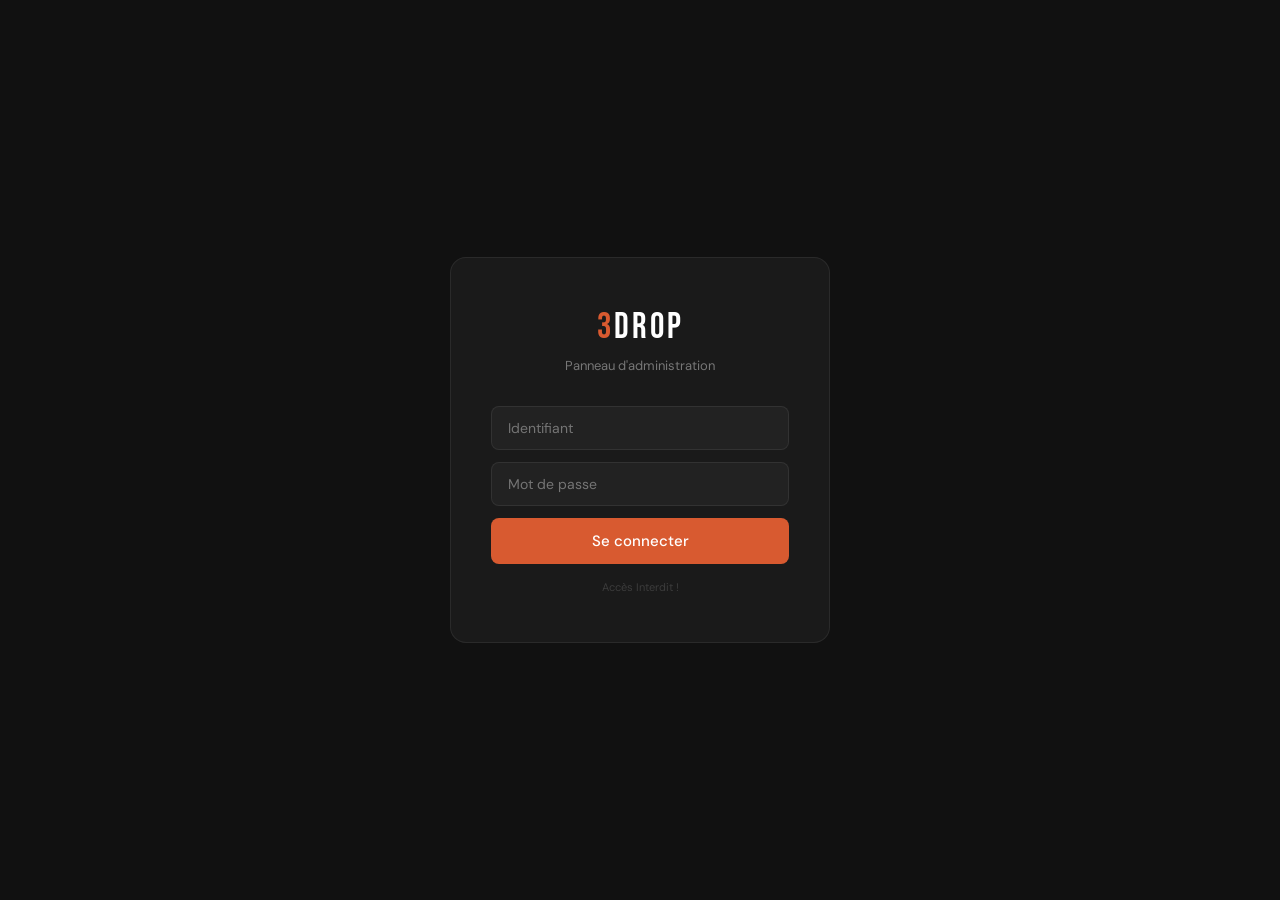
==== admin.html @ fd1dee81 "Add files via upload" ====
<!DOCTYPE html>
<html lang="fr">
<head>
<meta charset="UTF-8">
<meta name="viewport" content="width=device-width, initial-scale=1.0">
<title>3DROP — Admin</title>
<link rel="icon" type="image/png" sizes="32x32" href="/3drop_img/forme-de-lemurien.png">
<link href="https://fonts.googleapis.com/css2?family=Bebas+Neue&family=DM+Sans:wght@300;400;500&display=swap" rel="stylesheet">
<style>
:root{--orange:#D85A30;--orange-dim:rgba(216,90,48,0.12);--dark:#111;--dark2:#1a1a1a;--dark3:#222;--dark4:#2a2a2a;--border:rgba(255,255,255,0.07);--gray:#777;--white:#fff;--green:#3DB887;--green-dim:rgba(61,184,135,0.12);--red:#E05252;--red-dim:rgba(224,82,82,0.12);--blue:#7EB8F7;--blue-dim:rgba(126,184,247,0.12);--radius:10px;}
*{margin:0;padding:0;box-sizing:border-box;}
body{font-family:'DM Sans',sans-serif;background:var(--dark);color:var(--white);min-height:100vh;}

/* LOGIN */
#login-screen{display:flex;align-items:center;justify-content:center;min-height:100vh;position:fixed;inset:0;z-index:1000;background:var(--dark);}
.login-box{background:var(--dark2);border:1px solid var(--border);border-radius:16px;padding:48px 40px;width:100%;max-width:380px;text-align:center;}
.login-logo{font-family:'Bebas Neue',sans-serif;font-size:36px;letter-spacing:3px;margin-bottom:8px;}
.login-logo span{color:var(--orange);}
.login-sub{font-size:13px;color:var(--gray);margin-bottom:32px;}
.login-input{width:100%;background:var(--dark3);border:1px solid var(--border);border-radius:8px;padding:12px 16px;color:var(--white);font-size:14px;font-family:'DM Sans',sans-serif;outline:none;margin-bottom:12px;transition:border-color .2s;}
.login-input:focus{border-color:var(--orange);}
.login-btn{width:100%;background:var(--orange);color:var(--white);border:none;padding:13px;border-radius:8px;font-size:15px;font-weight:500;cursor:pointer;font-family:'DM Sans',sans-serif;transition:opacity .2s;}
.login-btn:hover{opacity:.85;}
.login-error{font-size:12px;color:var(--red);margin-top:10px;display:none;}
.login-hint{font-size:11px;color:rgba(255,255,255,0.15);margin-top:16px;}

/* LAYOUT */
#app{display:none;}
.sidebar{width:220px;background:var(--dark2);border-right:1px solid var(--border);position:fixed;top:0;left:0;bottom:0;display:flex;flex-direction:column;z-index:100;}
.sidebar-logo{padding:24px 20px;border-bottom:1px solid var(--border);}
.sidebar-logo .logo{font-family:'Bebas Neue',sans-serif;font-size:24px;letter-spacing:2px;}
.sidebar-logo .logo span{color:var(--orange);}
.sidebar-logo .role{font-size:11px;color:var(--gray);margin-top:2px;}
.sidebar-nav{flex:1;padding:16px 12px;display:flex;flex-direction:column;gap:4px;overflow-y:auto;}
.nav-item{display:flex;align-items:center;gap:10px;padding:10px 12px;border-radius:8px;cursor:pointer;font-size:14px;color:var(--gray);transition:all .2s;border:none;background:none;width:100%;text-align:left;font-family:'DM Sans',sans-serif;}
.nav-item:hover{background:var(--dark3);color:var(--white);}
.nav-item.active{background:var(--orange-dim);color:var(--orange);}
.nav-icon{font-size:16px;width:20px;text-align:center;}
.nav-badge{margin-left:auto;background:var(--orange);color:#fff;font-size:10px;font-weight:500;padding:2px 7px;border-radius:99px;min-width:18px;text-align:center;}
.sidebar-footer{padding:16px 12px;border-top:1px solid var(--border);display:flex;flex-direction:column;gap:4px;}
.footer-btn{display:flex;align-items:center;gap:10px;padding:10px 12px;border-radius:8px;cursor:pointer;font-size:13px;color:var(--gray);background:none;border:none;width:100%;font-family:'DM Sans',sans-serif;transition:all .2s;text-decoration:none;}
.footer-btn:hover{color:var(--white);}

/* MAIN */
.main{margin-left:220px;padding:32px;min-height:100vh;}
.page{display:none;}
.page.active{display:block;}
.page-header{display:flex;align-items:flex-start;justify-content:space-between;flex-wrap:wrap;gap:16px;margin-bottom:28px;}
.page-meta{display:flex;flex-direction:column;gap:6px;}
.page-tag{font-size:11px;color:var(--orange);letter-spacing:2px;text-transform:uppercase;margin-bottom:6px;}
.page-title{font-family:'Bebas Neue',sans-serif;font-size:38px;letter-spacing:1px;}
.page-sub{font-size:13px;color:var(--gray);margin-top:4px;}

/* STATS */
.stats-row{display:grid;grid-template-columns:repeat(auto-fit,minmax(150px,1fr));gap:14px;margin-bottom:24px;}
.stat-card{background:var(--dark2);border:1px solid var(--border);border-radius:var(--radius);padding:20px;}
.stat-card-num{font-family:'Bebas Neue',sans-serif;font-size:40px;color:var(--orange);line-height:1;}
.stat-card-label{font-size:12px;color:var(--gray);margin-top:4px;}
.stat-card-delta{font-size:11px;color:var(--green);margin-top:2px;}

/* TABLE */
.table-card{background:var(--dark2);border:1px solid var(--border);border-radius:var(--radius);overflow:hidden;margin-bottom:20px;}
.table-head{display:flex;align-items:center;justify-content:space-between;padding:16px 20px;border-bottom:1px solid var(--border);flex-wrap:wrap;gap:10px;}
.table-title{font-size:14px;font-weight:500;}
.table-wrap{overflow-x:auto;}
table{width:100%;border-collapse:collapse;}
th{font-size:11px;color:var(--gray);text-transform:uppercase;letter-spacing:1px;padding:12px 16px;text-align:left;border-bottom:1px solid var(--border);white-space:nowrap;}
td{font-size:13px;padding:13px 16px;border-bottom:1px solid rgba(255,255,255,0.04);vertical-align:middle;}
tr:last-child td{border-bottom:none;}
tr:hover td{background:rgba(255,255,255,0.02);}
.empty-row td{text-align:center;color:var(--gray);padding:32px;}

/* BADGES */
.badge{display:inline-block;font-size:11px;padding:3px 10px;border-radius:99px;font-weight:500;white-space:nowrap;}
.badge-green{background:var(--green-dim);color:var(--green);}
.badge-orange{background:var(--orange-dim);color:var(--orange);}
.badge-gray{background:rgba(255,255,255,0.06);color:var(--gray);}
.badge-red{background:var(--red-dim);color:var(--red);}
.badge-blue{background:var(--blue-dim);color:var(--blue);}

/* BUTTONS */
.add-btn{display:flex;align-items:center;gap:8px;background:var(--orange);color:var(--white);border:none;padding:10px 18px;border-radius:8px;font-size:13px;font-weight:500;cursor:pointer;font-family:'DM Sans',sans-serif;transition:opacity .2s;white-space:nowrap;}
.add-btn:hover{opacity:.85;}
.btn-sm{font-size:11px;padding:5px 11px;border-radius:6px;cursor:pointer;border:none;font-family:'DM Sans',sans-serif;transition:opacity .2s;white-space:nowrap;}
.btn-sm:hover{opacity:.8;}
.btn-edit{background:rgba(255,255,255,0.08);color:var(--white);}
.btn-delete{background:var(--red-dim);color:var(--red);}
.btn-approve{background:var(--green-dim);color:var(--green);}
.btn-blue{background:var(--blue-dim);color:var(--blue);}
.action-btns{display:flex;gap:5px;flex-wrap:wrap;}

/* FORM CONTROL */
.form-control{background:var(--dark3);border:1px solid var(--border);border-radius:8px;padding:8px 12px;color:var(--white);font-size:13px;font-family:'DM Sans',sans-serif;outline:none;transition:border-color .2s;}
.form-control:focus{border-color:var(--orange);}
.form-control option{background:var(--dark3);}
.form-group{margin-bottom:12px;}
.form-label{font-size:12px;color:var(--gray);margin-bottom:6px;display:block;}
.form-control-full{width:100%;}

/* MODAL */
.modal-overlay{display:none;position:fixed;inset:0;background:rgba(0,0,0,0.75);z-index:500;align-items:center;justify-content:center;padding:20px;}
.modal-overlay.open{display:flex;}
.modal{background:var(--dark2);border:1px solid var(--border);border-radius:16px;padding:28px;width:100%;max-width:520px;max-height:90vh;overflow-y:auto;}
.modal-title{font-size:18px;font-weight:500;margin-bottom:20px;}
.modal-section{font-size:11px;color:var(--orange);letter-spacing:2px;text-transform:uppercase;margin:16px 0 8px;}
.modal-btns{display:flex;gap:10px;margin-top:20px;}
.btn-primary{background:var(--orange);color:var(--white);border:none;padding:11px 22px;border-radius:8px;font-size:14px;font-weight:500;cursor:pointer;font-family:'DM Sans',sans-serif;transition:opacity .2s;}
.btn-primary:hover{opacity:.85;}
.btn-primary:disabled{opacity:.5;cursor:not-allowed;}
.btn-secondary{background:var(--dark3);color:var(--gray);border:1px solid var(--border);padding:11px 22px;border-radius:8px;font-size:14px;cursor:pointer;font-family:'DM Sans',sans-serif;}

/* TOGGLE */
.toggle{position:relative;width:36px;height:20px;cursor:pointer;display:inline-block;}
.toggle input{opacity:0;width:0;height:0;}
.toggle-slider{position:absolute;inset:0;background:rgba(255,255,255,0.15);border-radius:99px;transition:.2s;}
.toggle-slider:before{content:'';position:absolute;width:14px;height:14px;left:3px;top:3px;background:var(--white);border-radius:50%;transition:.2s;}
.toggle input:checked+.toggle-slider{background:var(--orange);}
.toggle input:checked+.toggle-slider:before{transform:translateX(16px);}

/* TOAST */
.toast{position:fixed;bottom:24px;right:24px;background:var(--dark2);border:1px solid var(--border);border-radius:10px;padding:14px 20px;font-size:13px;display:none;align-items:center;gap:10px;z-index:999;}
.toast.show{display:flex;}
.toast-dot{width:8px;height:8px;border-radius:50%;background:var(--green);flex-shrink:0;}

/* SPINNER */
.spinner{display:inline-block;width:14px;height:14px;border:2px solid rgba(255,255,255,0.2);border-top-color:var(--orange);border-radius:50%;animation:spin .6s linear infinite;vertical-align:middle;margin-right:4px;}
@keyframes spin{to{transform:rotate(360deg);}}

@media(max-width:768px){
  .sidebar{width:100%;height:56px;flex-direction:row;border-right:none;border-bottom:1px solid var(--border);bottom:auto;}
  .sidebar-logo,.sidebar-footer{display:none;}
  .sidebar-nav{flex-direction:row;padding:8px;overflow-x:auto;}
  .nav-item span:not(.nav-icon):not(.nav-badge){display:none;}
  .main{margin-left:0;margin-top:56px;padding:16px;}
}
</style>
</head>
<body>

<!-- LOGIN -->
<div id="login-screen">
  <div class="login-box">
    <div class="login-logo"><span>3</span>DROP</div>
    <div class="login-sub">Panneau d'administration</div>
    <input type="text" class="login-input" placeholder="Identifiant" id="l-user" onkeydown="if(event.key==='Enter')doLogin()">
    <input type="password" class="login-input" placeholder="Mot de passe" id="l-pass" onkeydown="if(event.key==='Enter')doLogin()">
    <button class="login-btn" onclick="doLogin()">Se connecter</button>
    <div class="login-error" id="l-error">Identifiant ou mot de passe incorrect.</div>
    <div class="login-hint">Accès Interdit !</div>
  </div>
</div>

<!-- APP -->
<div id="app">
  <div class="sidebar">
    <div class="sidebar-logo">
      <div class="logo"><img src="/3drop_img/forme-de-lemurien.png" style="width: 32px; height: 32px; margin-right: 3px;" alt=""><span>3</span>DROP</div>
      <div class="role">Administration</div>
    </div>
    <nav class="sidebar-nav">
      <button class="nav-item active" onclick="showPage('dashboard',this)"><span class="nav-icon">📊</span><span>Tableau de bord</span></button>
      <button class="nav-item" onclick="showPage('commandes',this)"><span class="nav-icon">📦</span><span>Commandes</span><span class="nav-badge" id="badge-commandes">0</span></button>
      <button class="nav-item" onclick="showPage('bat',this)"><span class="nav-icon">✅</span><span>BAT</span><span class="nav-badge" id="badge-bat">0</span></button>
      <button class="nav-item" onclick="showPage('avis',this)"><span class="nav-icon">⭐</span><span>Avis clients</span><span class="nav-badge" id="badge-avis">0</span></button>
      <button class="nav-item" onclick="showPage('notifications',this)"><span class="nav-icon">🔔</span><span>Notifications</span></button>
    </nav>
    <div class="sidebar-footer">
      <a href="index.html" class="footer-btn">🌐 Voir le site</a>
      <button class="footer-btn" onclick="doLogout()" style="color:var(--red);">🚪 Deconnexion</button>
    </div>
  </div>

  <main class="main">

    <!-- DASHBOARD -->
    <div class="page active" id="page-dashboard">
      <div class="page-header"><div class="page-meta"><div class="page-tag">Vue d'ensemble</div><h1 class="page-title">TABLEAU DE BORD</h1><p class="page-sub">Bienvenue sur le panneau 3DROP.</p></div></div>
      <div class="stats-row">
        <div class="stat-card"><div class="stat-card-num" id="dash-commandes">—</div><div class="stat-card-label">Commandes totales</div></div>
        <div class="stat-card"><div class="stat-card-num" id="dash-bat-attente">—</div><div class="stat-card-label">BAT en attente</div><div class="stat-card-delta" style="color:var(--orange);">A traiter</div></div>
        <div class="stat-card"><div class="stat-card-num" id="dash-avis-attente">—</div><div class="stat-card-label">Avis a valider</div></div>
        <div class="stat-card"><div class="stat-card-num" id="dash-bat-valides">—</div><div class="stat-card-label">BAT valides</div></div>
      </div>
      <div class="table-card">
        <div class="table-head"><span class="table-title">Dernieres commandes</span></div>
        <div class="table-wrap"><table><thead><tr><th>Client</th><th>Produit</th><th>Statut</th><th>BAT</th></tr></thead><tbody id="dash-table"><tr><td colspan="4" style="text-align:center;color:var(--gray);padding:24px;"><span class="spinner"></span></td></tr></tbody></table></div>
      </div>
    </div>

    <!-- COMMANDES -->
    <div class="page" id="page-commandes">
      <div class="page-header">
        <div class="page-meta">
          <div class="page-tag">Gestion</div>
          <h1 class="page-title">COMMANDES</h1>
          <p class="page-sub">Toutes les commandes recues depuis le site.</p>
        </div>
      </div>

      <!-- Barre de recherche -->
      <div style="display:flex;gap:12px;margin-bottom:20px;flex-wrap:wrap;align-items:center;">
        <input type="text" class="form-control" placeholder="🔍 Chercher par nom, téléphone ou code BAT..." id="search-commandes" style="flex:1;min-width:250px;" oninput="filterCommandes()">
        <button class="add-btn" onclick="loadCommandes()">↻ Actualiser</button>
      </div>

      <div class="table-card">
        <div class="table-head"><span class="table-title">Commandes</span></div>
        <div class="table-wrap">
          <table>
            <thead>
              <tr>
                <th>Date</th>
                <th>Client</th>
                <th>Tel</th>
                <th>Catégorie</th>
                <th>Produit</th>
                <th>Qte</th>
                <th>Statut</th>
                <th>BAT</th>
                <th>Actions</th>
              </tr>
            </thead>
            <tbody id="commandes-tbody">
              <tr>
                <td colspan="8" style="text-align:center;color:var(--gray);padding:24px;">
                  <span class="spinner"></span>
                </td>
              </tr>
            </tbody>
          </table>
        </div>
      </div>
    </div>

    <!-- SECTION BAT -->
    <div class="page" id="page-bat">
      <div class="page-header">
        <div class="page-meta">
          <div class="page-tag">Validation</div>
          <h1 class="page-title">BON A TIRER</h1>
          <p class="page-sub">Creez et gerez les maquettes. Le client valide en ligne avec son code.</p>
        </div>
        <button class="add-btn" onclick="openModal('modal-bat')">+ Creer un BAT</button>
      </div>

      <!-- Barre de recherche -->
      <div style="display:flex;gap:12px;margin-bottom:20px;flex-wrap:wrap;align-items:center;">
        <input type="text" class="form-control" placeholder="🔍 Chercher par code BAT, client ou produit..." id="search-bat" style="flex:1;min-width:250px;" oninput="filterBAT()">
        <button class="add-btn" style="background:var(--dark3);color:var(--gray);" onclick="loadBATs()">↻ Actualiser</button>
      </div>

      <div class="table-card">
        <div class="table-head"><span class="table-title">Tous les BAT</span></div>
        <div class="table-wrap">
          <table>
            <thead>
              <tr>
                <th>Code</th>
                <th>Client</th>
                <th>Produit</th>
                <th>Maquette</th>
                <th>Statut</th>
                <th>Commentaire client</th>
                <th>Actions</th>
              </tr>
            </thead>
            <tbody id="bat-tbody">
              <tr>
                <td colspan="7" style="text-align:center;color:var(--gray);padding:24px;">
                  <span class="spinner"></span>
                </td>
              </tr>
            </tbody>
          </table>
        </div>
      </div>
    </div>

    <!-- AVIS -->
    <div class="page" id="page-avis">
      <div class="page-header">
        <div class="page-meta">
          <div class="page-tag">Reputation</div>
          <h1 class="page-title">AVIS CLIENTS</h1>
          <p class="page-sub">Validez les avis avant publication sur le site.</p>
        </div>
        <button class="add-btn" style="background:var(--dark3);color:var(--gray);" onclick="loadAvis()">↻ Actualiser</button>
      </div>
      <div class="table-card">
        <div class="table-wrap">
          <table>
            <thead>
              <tr>
                <th>Client</th>
                <th>Note</th>
                <th>Commentaire</th>
                <th>Date</th>
                <th>Statut</th>
                <th>Actions</th>
              </tr>
            </thead>
            <tbody id="avis-tbody">
              <tr>
                <td colspan="6" style="text-align:center;color:var(--gray);padding:24px;">
                  <span class="spinner"></span>
                </td>
              </tr>
            </tbody>
          </table>
        </div>
      </div>
    </div>
    <!-- NOTIFICATIONS -->
    <div class="page" id="page-notifications">
      <div class="page-header">
        <div class="page-meta">
          <div class="page-tag">Communication</div>
          <h1 class="page-title">NOTIFICATIONS PUSH</h1>
          <p class="page-sub">Envoyez des messages directement sur le téléphone de vos clients.</p>
        </div>
      </div>

      <!-- STATS ABONNES -->
      <div class="stats-row" style="margin-bottom:24px;">
        <div class="stat-card">
          <div class="stat-card-num" id="notif-total">—</div>
          <div class="stat-card-label">Abonnés aux notifications</div>
          <div class="stat-card-delta">Clients inscrits</div>
        </div>
        <div class="stat-card">
          <div class="stat-card-num" id="notif-mobile">—</div>
          <div class="stat-card-label">Sur mobile</div>
        </div>
        <div class="stat-card">
          <div class="stat-card-num" id="notif-desktop">—</div>
          <div class="stat-card-label">Sur ordinateur</div>
        </div>
      </div>

      <!-- FORMULAIRE ENVOI -->
      <div class="table-card" style="margin-bottom:20px;">
        <div class="table-head"><span class="table-title">✍️ Composer une notification</span></div>
        <div style="padding:24px;">

          <!-- MESSAGES RAPIDES -->
          <div style="margin-bottom:20px;">
            <div style="font-size:11px;color:var(--orange);letter-spacing:2px;text-transform:uppercase;margin-bottom:10px;">Messages rapides</div>
            <div style="display:flex;gap:8px;flex-wrap:wrap;">
              <button class="btn-sm btn-edit" onclick="useTemplate('promo')">🔥 Promo weekend</button>
              <button class="btn-sm btn-edit" onclick="useTemplate('nouveau')">🎨 Nouveau design</button>
              <button class="btn-sm btn-edit" onclick="useTemplate('groupe')">💼 Commande groupée</button>
              <button class="btn-sm btn-edit" onclick="useTemplate('avis')">❤️ Demande avis</button>
              <button class="btn-sm btn-edit" onclick="useTemplate('relance')">👋 Relance client</button>
            </div>
          </div>

          <div style="display:grid;grid-template-columns:1fr 1fr;gap:16px;margin-bottom:16px;">
            <div class="form-group" style="margin:0;">
              <label class="form-label">Titre de la notification *</label>
              <input type="text" class="form-control form-control-full" id="notif-titre" placeholder="Ex: 🔥 Offre weekend 3DROP" maxlength="50">
              <div style="font-size:11px;color:var(--gray);margin-top:4px;"><span id="notif-titre-count">0</span>/50 caractères</div>
            </div>
            <div class="form-group" style="margin:0;">
              <label class="form-label">Lien de redirection (optionnel)</label>
              <input type="text" class="form-control form-control-full" id="notif-url" placeholder="Ex: https://www.3drop.ci/#commande">
            </div>
          </div>

          <div class="form-group">
            <label class="form-label">Message *</label>
            <textarea class="form-control form-control-full" id="notif-message" rows="3" placeholder="Ex: Profitez de -10% ce weekend avec le code DROP10. Valable jusqu'à dimanche minuit !" maxlength="150" style="resize:vertical;"></textarea>
            <div style="font-size:11px;color:var(--gray);margin-top:4px;"><span id="notif-msg-count">0</span>/150 caractères</div>
          </div>

          <!-- APERCU -->
          <div style="background:var(--dark3);border-radius:10px;padding:16px;margin-bottom:20px;">
            <div style="font-size:11px;color:var(--gray);margin-bottom:10px;letter-spacing:1px;">APERÇU SUR TÉLÉPHONE</div>
            <div style="display:flex;align-items:flex-start;gap:12px;background:var(--dark4);border-radius:8px;padding:12px;">
              <div style="width:36px;height:36px;background:var(--orange);border-radius:8px;display:flex;align-items:center;justify-content:center;font-size:18px;flex-shrink:0;">🛕</div>
              <div>
                <div style="font-size:13px;font-weight:500;color:var(--white);" id="preview-titre">Titre de la notification</div>
                <div style="font-size:12px;color:var(--gray);margin-top:3px;line-height:1.4;" id="preview-message">Votre message apparaîtra ici...</div>
                <div style="font-size:10px;color:rgba(255,255,255,0.3);margin-top:4px;">3DROP · maintenant</div>
              </div>
            </div>
          </div>

          <div style="display:flex;align-items:center;gap:12px;flex-wrap:wrap;">
            <button class="add-btn" id="notif-send-btn" onclick="envoyerNotificationAdmin()">
              🔔 Envoyer à tous les abonnés
            </button>
            <button class="btn-sm btn-edit" onclick="clearNotifForm()">Effacer</button>
            <span id="notif-result" style="font-size:13px;color:var(--green);display:none;"></span>
          </div>
        </div>
      </div>

      <!-- HISTORIQUE TOKENS -->
      <div class="table-card">
        <div class="table-head">
          <span class="table-title">📱 Abonnés enregistrés</span>
          <button class="add-btn" style="background:var(--dark3);color:var(--gray);" onclick="loadTokens()">↻ Actualiser</button>
        </div>
        <div class="table-wrap">
          <table>
            <thead>
              <tr>
                <th>Plateforme</th>
                <th>Date d'inscription</th>
                <th>Page d'entrée</th>
                <th>Token (début)</th>
                <th>Actions</th>
              </tr>
            </thead>
            <tbody id="tokens-tbody">
              <tr><td colspan="5" style="text-align:center;color:var(--gray);padding:24px;">Cliquez sur Actualiser pour charger les abonnés.</td></tr>
            </tbody>
          </table>
        </div>
      </div>
    </div>

  </main>
</div>

<!-- MODAL CODE BAT CREE -->
<div class="modal-overlay" id="modal-bat-created" onclick="closeOut(event,'modal-bat-created')">
  <div class="modal" style="text-align:center;">
    <div style="font-size:40px;margin-bottom:12px;">✅</div>
    <div class="modal-title" style="text-align:center;">BAT cree avec succes !</div>
    <div style="background:var(--dark3);border-radius:10px;padding:20px;margin-bottom:16px;">
      <div style="font-size:11px;color:var(--gray);margin-bottom:6px;letter-spacing:1px;">CODE A ENVOYER AU CLIENT</div>
      <div id="created-bat-code" style="font-family:'Bebas Neue',sans-serif;font-size:36px;color:var(--orange);letter-spacing:4px;"></div>
    </div>
    <p style="font-size:13px;color:var(--gray);margin-bottom:16px;line-height:1.6;">Envoyez ce code au client par <b>WhatsApp</b>. Il pourra acceder a sa maquette sur le site et la valider.</p>
    <div style="background:var(--dark3);border-radius:8px;padding:12px;font-size:12px;color:var(--gray);margin-bottom:20px;word-break:break-all;" id="created-bat-url"></div>
    <div class="modal-btns" style="justify-content:center;">
      <button class="btn-primary" onclick="copyBATLink()">📋 Copier le lien</button>
      <button class="btn-secondary" onclick="closeModal('modal-bat-created')">Fermer</button>
    </div>
  </div>
</div>

<!-- MODAL IMAGE EN GRAND -->
<div class="modal-overlay" id="modal-image-viewer" onclick="closeOut(event,'modal-image-viewer')">
  <div class="modal" style="max-width:600px;background:var(--dark2);border:1px solid var(--border);padding:0;">
    <button onclick="closeModal('modal-image-viewer')" style="position:absolute;top:12px;right:12px;background:var(--dark2);border:1px solid var(--border);color:var(--white);width:32px;height:32px;border-radius:50%;cursor:pointer;font-size:18px;z-index:10;">✕</button>
    <img id="modal-image-src" style="width:100%;border-radius:10px 10px 0 0;max-height:70vh;object-fit:contain;">
    <div style="padding:16px;text-align:center;border-top:1px solid var(--border);">
      <a id="modal-image-link" href="#" target="_blank" style="font-size:12px;color:var(--blue);text-decoration:underline;">Ouvrir en grand</a>
    </div>
  </div>
</div>

<!-- MODAL CREER BAT -->
<div class="modal-overlay" id="modal-bat" onclick="closeOut(event,'modal-bat')">
  <div class="modal">
    <div class="modal-title">Créer un nouveau BAT</div>
    <div class="modal-section">Informations</div>
    <div class="form-group">
      <label class="form-label">Nom du client</label>
      <input type="text" class="form-control" id="bat-client-input" placeholder="Ex: Konan David">
    </div>
    <div class="form-group">
      <label class="form-label">Produit</label>
      <input type="text" class="form-control" id="bat-produit-input" placeholder="Ex: T-shirt Col rond Noir L">
    </div>
    <div class="form-group">
      <label class="form-label">Quantité</label>
      <input type="text" class="form-control" id="bat-qte-input" placeholder="Ex: 50 pieces">
    </div>
    <div class="form-group">
      <label class="form-label">URL de la maquette</label>
      <input type="text" class="form-control" id="bat-maquette-input" placeholder="https://...">
    </div>
    <div class="form-group">
      <label class="form-label">Notes (optionnel)</label>
      <input type="text" class="form-control" id="bat-notes-input" placeholder="Ex: Augmenter le logo...">
    </div>
    <div class="modal-btns">
      <button class="btn-primary" id="bat-create-btn" onclick="batCreateNew()">✨ Creer et generer le code</button>
      <button class="btn-secondary" onclick="closeModal('modal-bat')">Annuler</button>
    </div>
  </div>
</div>

<div class="toast" id="toast"><div class="toast-dot"></div><span id="toast-msg"></span></div>

<script src="firebase.js"></script>
<script>
const USERS = {admin: '3drop2026', manager: '3drop2026'};
// Endpoint of your deployed notification HTTP function (leave empty to use WhatsApp click-to-chat)
const NOTIF_ENDPOINT = ''; // e.g. https://us-central1-yourproj.cloudfunctions.net/sendAck
let lastCreatedCode = '';
let allCommandes = [];
let allBATs = [];

// ============================================================
// AUTH
// ============================================================
function doLogin() {
  const u = document.getElementById('l-user').value.trim();
  const p = document.getElementById('l-pass').value.trim();
  if (USERS[u] && USERS[u] === p) {
    document.getElementById('login-screen').style.display = 'none';
    document.getElementById('app').style.display = 'block';
    initDashboard();
  } else {
    document.getElementById('l-error').style.display = 'block';
  }
}

function doLogout() {
  document.getElementById('login-screen').style.display = 'flex';
  document.getElementById('app').style.display = 'none';
  document.getElementById('l-user').value = '';
  document.getElementById('l-pass').value = '';
}

// ============================================================
// NAVIGATION
// ============================================================
function showPage(id, btn) {
  document.querySelectorAll('.page').forEach(p => p.classList.remove('active'));
  document.querySelectorAll('.nav-item').forEach(n => n.classList.remove('active'));
  document.getElementById('page-' + id).classList.add('active');
  btn.classList.add('active');
  
  if (id === 'commandes') loadCommandes();
  if (id === 'bat') loadBATs();
  if (id === 'avis') loadAvis();
}

// ============================================================
// MODALS
// ============================================================
function openModal(id) { document.getElementById(id).classList.add('open'); }
function closeModal(id) { document.getElementById(id).classList.remove('open'); }
function closeOut(e, id) { if (e.target.id === id) closeModal(id); }

// ============================================================
// TOAST
// ============================================================
function showToast(msg, color = 'var(--green)') {
  const t = document.getElementById('toast');
  document.getElementById('toast-msg').textContent = msg;
  t.querySelector('.toast-dot').style.background = color;
  t.classList.add('show');
  setTimeout(() => t.classList.remove('show'), 3000);
}

// ============================================================
// DASHBOARD
// ============================================================
async function initDashboard() {
  const [commandes, bats, avis] = await Promise.all([fbGetAll('commandes'), fbGetAll('bats'), fbGetAll('avis')]);

  document.getElementById('dash-commandes').textContent = commandes.length;
  const batEnAttente = bats.filter(b => b.statut === 'envoye' || b.statut === 'en_attente').length;
  const batValides = bats.filter(b => b.statut === 'valide').length;
  const avisAttente = avis.filter(a => a.statut === 'en_attente').length;

  document.getElementById('dash-bat-attente').textContent = batEnAttente;
  document.getElementById('dash-bat-valides').textContent = batValides;
  document.getElementById('dash-avis-attente').textContent = avisAttente;

  document.getElementById('badge-commandes').textContent = commandes.filter(c => c.statut === 'recu').length;
  document.getElementById('badge-bat').textContent = batEnAttente;
  document.getElementById('badge-avis').textContent = avisAttente;

  const tbody = document.getElementById('dash-table');
  if (commandes.length === 0) { tbody.innerHTML = '<tr class="empty-row"><td colspan="4">Aucune commande.</td></tr>'; return; }
  tbody.innerHTML = commandes.slice(-5).reverse().map(c => `
    <tr>
      <td><b>${c.nom || '—'}</b><br><span style="font-size:11px;color:var(--gray);">${c.tel || ''}</span></td>
      <td>${c.type || ''} ${c.couleur || ''} ${c.taille || ''}</td>
      <td>${statusBadge(c.statut || 'recu')}</td>
      <td>${statusBadge(c.bat_statut || 'a_creer')}</td>
    </tr>`).join('');
}

// ============================================================
// COMMANDES
// ============================================================
async function loadCommandes() {
  const tbody = document.getElementById('commandes-tbody');
  tbody.innerHTML = '<tr><td colspan="8" style="text-align:center;color:var(--gray);padding:24px;"><span class="spinner"></span></td></tr>';
  allCommandes = await fbGetAll('commandes');
  if (allCommandes.length === 0) { tbody.innerHTML = '<tr class="empty-row"><td colspan="8">Aucune commande.</td></tr>'; return; }
  displayCommandes(allCommandes);
}

function filterCommandes() {
  const query = document.getElementById('search-commandes').value.toLowerCase().trim();
  
  if (!query) {
    displayCommandes(allCommandes);
    return;
  }
  
  const filtered = allCommandes.filter(c => 
    (c.nom || '').toLowerCase().includes(query) ||
    (c.tel || '').toLowerCase().includes(query) ||
    (c.id || '').toLowerCase().includes(query) ||
    ((c.type || '') + ' ' + (c.couleur || '') + ' ' + (c.taille || '')).toLowerCase().includes(query)
  );
  
  displayCommandes(filtered);
}

function displayCommandes(commandes) {
  const tbody = document.getElementById('commandes-tbody');
  
  if (commandes.length === 0) {
    tbody.innerHTML = '<tr class="empty-row"><td colspan="9">Aucun resultat.</td></tr>';
    return;
  }
  
  tbody.innerHTML = commandes.reverse().map(c => `
    <tr>
      <td style="font-size:11px;color:var(--gray);">${formatDate(c.date)}</td>
      <td><b>${c.nom || '—'}</b></td>
      <td style="font-size:12px;">${c.tel || '—'}</td>
      <td>${c.categorie ? `<span style="background:rgba(216,90,48,0.12);color:#D85A30;border:1px solid rgba(216,90,48,0.3);border-radius:99px;padding:3px 10px;font-size:11px;white-space:nowrap;">${c.categorie}</span>` : '<span style="color:var(--gray);font-size:11px;">—</span>'}</td>
      <td style="font-size:12px;">${c.type || ''} ${c.couleur || ''} ${c.taille || ''}</td>
      <td>${c.quantite || '—'}</td>
      <td>
        <select class="form-control" style="font-size:11px;padding:4px 8px;" onchange="updateCommandeStatut('${c.id}',this.value)">
          ${['recu','en_production','livre'].map(s => `<option value="${s}"${c.statut === s ? ' selected' : ''}>${s.replace('_', ' ')}</option>`).join('')}
        </select>
      </td>
      <td>${statusBadge(c.bat_statut || 'a_creer')}</td>
      <td><div class="action-btns">
        <button class="btn-sm btn-approve" onclick="creerBATDepuisCommande('${c.id}','${c.nom || ''}','${(c.categorie || '') + ' — ' + (c.type || '') + ' ' + (c.couleur || '') + ' ' + (c.taille || '')}','${c.quantite || ''}')">+ BAT</button>
        <button class="btn-sm btn-blue" onclick="sendAck('${c.id}')">Accusé</button>
        <button class="btn-sm btn-delete" onclick="deleteCommande('${c.id}')">Suppr.</button>
      </div></td>
    </tr>
  `).join('');
}

async function updateCommandeStatut(id, statut) {
  await fbUpdate('commandes', id, { statut });
  showToast('Statut mis a jour !');
}

function creerBATDepuisCommande(commandeId, client, produit, qte) {
  document.getElementById('bat-client-input').value = client;
  document.getElementById('bat-produit-input').value = produit;
  document.getElementById('bat-qte-input').value = qte + ' pieces';
  openModal('modal-bat');
}

// ============================================================
// BAT — CREATION
// ============================================================
async function batCreateNew() {
  const client = document.getElementById('bat-client-input').value.trim();
  const produit = document.getElementById('bat-produit-input').value.trim();
  const qte = document.getElementById('bat-qte-input').value.trim();
  const maquette = document.getElementById('bat-maquette-input').value.trim();
  const notes = document.getElementById('bat-notes-input').value.trim();

  if (!client || !produit || !maquette) {
    alert('Remplissez: Nom client, Produit, Maquette');
    return;
  }

  const btn = document.getElementById('bat-create-btn');
  btn.disabled = true;
  btn.innerHTML = '<span class="spinner"></span> Creation...';

  try {
    const code = generateBATCode();
    
    await fbSet('bats', code, {
      client, produit, quantite: qte,
      maquette_url: maquette,
      notes,
      statut: 'envoye',
      date_creation: new Date().toISOString(),
      commentaire_client: '',
      nouvelle_maquette_url: '',
      reponse_admin: '',
      date_validation: ''
    });

    document.getElementById('bat-client-input').value = '';
    document.getElementById('bat-produit-input').value = '';
    document.getElementById('bat-qte-input').value = '';
    document.getElementById('bat-maquette-input').value = '';
    document.getElementById('bat-notes-input').value = '';

    lastCreatedCode = code;
    document.getElementById('created-bat-code').textContent = code;
    document.getElementById('created-bat-url').textContent = `${window.location.origin}/index.html?bat=${code}`;
    closeModal('modal-bat');
    openModal('modal-bat-created');

    showToast(`✅ BAT ${code} creé !`);
    loadBATs();
    initDashboard();
  } catch (e) {
    alert('Erreur: ' + e.message);
  } finally {
    btn.disabled = false;
    btn.innerHTML = '✨ Creer et generer le code';
  }
}

// ============================================================
// BAT — LISTE
// ============================================================
async function loadBATs() {
  const tbody = document.getElementById('bat-tbody');
  tbody.innerHTML = '<tr><td colspan="7" style="text-align:center;color:var(--gray);padding:24px;"><span class="spinner"></span></td></tr>';
  
  allBATs = await fbGetAll('bats');
  
  if (allBATs.length === 0) {
    tbody.innerHTML = '<tr class="empty-row"><td colspan="7">Aucun BAT cree. Cliquez sur "+ Creer un BAT".</td></tr>';
    return;
  }
  
  displayBATs(allBATs);
}

// ============================================================
// BAT — FILTRAGE
// ============================================================
function filterBAT() {
  const query = document.getElementById('search-bat').value.toLowerCase().trim();
  
  if (!query) {
    displayBATs(allBATs);
    return;
  }
  
  const filtered = allBATs.filter(b =>
    (b.id || '').toLowerCase().includes(query) ||
    (b.client || '').toLowerCase().includes(query) ||
    (b.produit || '').toLowerCase().includes(query)
  );
  
  displayBATs(filtered);
}

// ============================================================
// BAT — AFFICHER
// ============================================================
function displayBATs(bats) {
  const tbody = document.getElementById('bat-tbody');
  
  if (bats.length === 0) {
    tbody.innerHTML = '<tr class="empty-row"><td colspan="7">Aucun resultat.</td></tr>';
    return;
  }
  
  tbody.innerHTML = bats.reverse().map(b => {
    const maquetteCell = b.maquette_url 
      ? `<a href="${b.maquette_url}" target="_blank" style="display:inline-block;"><img src="${b.maquette_url}" style="width:40px;height:40px;border-radius:4px;object-fit:cover;cursor:pointer;border:1px solid rgba(255,255,255,0.1);" alt="maquette" onclick="openImageModal('${b.maquette_url}')"></a>`
      : '<span style="font-size:11px;color:var(--gray);">Pas de maquette</span>';
    
    const commentaire = b.commentaire_client
      ? `<span style="font-size:12px;color:var(--orange);">"${b.commentaire_client.substring(0, 50)}"...</span>`
      : '<span style="color:var(--gray);font-size:12px;">—</span>';
    
    return `<tr>
      <td>
        <b style="font-family:'Bebas Neue',sans-serif;font-size:16px;color:var(--orange);">${b.id}</b>
      </td>
      <td>${b.client || '—'}</td>
      <td style="font-size:12px;">${b.produit || '—'}<br><span style="color:var(--gray);">${b.quantite || ''}</span></td>
      <td>${maquetteCell}</td>
      <td>
        <select class="form-control" style="font-size:11px;padding:4px 8px;" onchange="updateBATStatut('${b.id}',this.value)">
          ${['en_attente','envoye','valide','modification'].map(s => `<option value="${s}"${b.statut === s ? ' selected' : ''}>${s.replace('_', ' ')}</option>`).join('')}
        </select>
      </td>
      <td>${commentaire}</td>
      <td><div class="action-btns">
        <button class="btn-sm btn-blue" onclick="copyCode('${b.id}')">📋 Code</button>
        <button class="btn-sm btn-approve" onclick="copyClientLink('${b.id}')">📤 Envoyer</button>
        <button class="btn-sm btn-delete" onclick="deleteBAT('${b.id}')">Suppr.</button>
      </div></td>
    </tr>`;
  }).join('');
}


// # définir variables config (exemple)
// firebase functions:config:set sendgrid.key="SENDGRID_KEY" twilio.sid="TWILIO_SID" twilio.token="TWILIO_TOKEN" twilio.number="+123456789" email.from="no-reply@domain.com" admin.emails="you@domain.com" functions.apikey="YOUR_SECRET"

// # déployer les fonctions
// cd ..
// firebase deploy --only functions
// ============================================================
// BAT — ACTIONS
// ============================================================
async function updateBATStatut(id, statut) {
  await fbUpdate('bats', id, { statut });
  showToast('Statut mis a jour !');
  loadBATs();
  initDashboard();
}

async function deleteBAT(id) {
  if (!confirm('Supprimer ce BAT ?')) return;
  await fbDelete('bats', id);
  showToast('BAT supprime', 'var(--red)');
  loadBATs();
  initDashboard();
}

function copyCode(code) {
  navigator.clipboard.writeText(code).then(() => showToast('Code copie: ' + code));
}

function copyClientLink(code) {
  const url = `${window.location.origin}/index.html?bat=${code}`;
  const msg = `Bonjour ! Votre maquette 3DROP est prete.\n\nCode BAT: ${code}\nLien: ${url}\n\nValidez votre maquette avant qu'on lance la production.`;
  navigator.clipboard.writeText(msg).then(() => showToast('Message copie ! (WhatsApp)'));
}

function copyBATLink() {
  const url = `${window.location.origin}/index.html?bat=${lastCreatedCode}`;
  const msg = `Bonjour ! Votre maquette 3DROP est prete.\n\nCode BAT: ${lastCreatedCode}\nLien: ${url}`;
  navigator.clipboard.writeText(msg).then(() => showToast('Lien copie !'));
}

// ============================================================
// AVIS
// ============================================================
async function loadAvis() {
  const tbody = document.getElementById('avis-tbody');
  tbody.innerHTML = '<tr><td colspan="6" style="text-align:center;color:var(--gray);padding:24px;"><span class="spinner"></span></td></tr>';
  const avis = await fbGetAll('avis');
  if (avis.length === 0) { tbody.innerHTML = '<tr class="empty-row"><td colspan="6">Aucun avis.</td></tr>'; return; }
  tbody.innerHTML = avis.reverse().map(a => {
    const n = parseInt(a.note) || 5;
    const etoiles = '★'.repeat(n) + '☆'.repeat(5 - n);
    return `<tr>
      <td><b>${a.nom || '—'}</b></td>
      <td><span style="color:var(--orange);">${etoiles}</span> (${n}/5)</td>
      <td style="max-width:220px;font-size:12px;color:var(--gray);">"${a.commentaire || '—'}"</td>
      <td style="font-size:11px;color:var(--gray);">${formatDate(a.date)}</td>
      <td>${statusBadge(a.statut || 'en_attente')}</td>
      <td><div class="action-btns">
        ${a.statut !== 'publie' ? `<button class="btn-sm btn-approve" onclick="publierAvis('${a.id}')">Publier</button>` : ''}
        ${a.statut === 'publie' ? `<button class="btn-sm btn-edit" onclick="masquerAvis('${a.id}')">Masquer</button>` : ''}
        <button class="btn-sm btn-delete" onclick="supprimerAvis('${a.id}')">Suppr.</button>
      </div></td>
    </tr>`;
  }).join('');
}

async function publierAvis(id) {
  await fbUpdate('avis', id, { statut: 'publie' });
  showToast('Avis publie !');
  loadAvis();
  initDashboard();
}

async function masquerAvis(id) {
  await fbUpdate('avis', id, { statut: 'en_attente' });
  showToast('Avis masque');
  loadAvis();
}

async function supprimerAvis(id) {
  if (!confirm('Supprimer ?')) return;
  await fbDelete('avis', id);
  showToast('Avis supprime', 'var(--red)');
  loadAvis();
  initDashboard();
}

// ============================================================
// NOTIFICATIONS PUSH — ADMIN
// ============================================================

// Comptage caractères en temps réel + aperçu
document.addEventListener('DOMContentLoaded', () => {
  const titreInput = document.getElementById('notif-titre');
  const msgInput   = document.getElementById('notif-message');
  if (titreInput) {
    titreInput.addEventListener('input', () => {
      document.getElementById('notif-titre-count').textContent = titreInput.value.length;
      document.getElementById('preview-titre').textContent = titreInput.value || 'Titre de la notification';
    });
  }
  if (msgInput) {
    msgInput.addEventListener('input', () => {
      document.getElementById('notif-msg-count').textContent = msgInput.value.length;
      document.getElementById('preview-message').textContent = msgInput.value || 'Votre message apparaîtra ici...';
    });
  }
});

// Charger les stats abonnés
async function loadNotifStats() {
  const tokens = await fbGetAll('push_tokens');
  document.getElementById('notif-total').textContent   = tokens.length;
  document.getElementById('notif-mobile').textContent  = tokens.filter(t => t.platform === 'mobile').length;
  document.getElementById('notif-desktop').textContent = tokens.filter(t => t.platform === 'desktop').length;
}

// Charger la liste des tokens
async function loadTokens() {
  const tbody = document.getElementById('tokens-tbody');
  tbody.innerHTML = '<tr><td colspan="5" style="text-align:center;color:var(--gray);padding:24px;"><span class="spinner"></span></td></tr>';
  const tokens = await fbGetAll('push_tokens');
  if (tokens.length === 0) {
    tbody.innerHTML = '<tr class="empty-row"><td colspan="5">Aucun abonné pour le moment. Activez les notifications sur votre site !</td></tr>';
    return;
  }
  tbody.innerHTML = tokens.reverse().map(t => `
    <tr>
      <td><span class="badge ${t.platform === 'mobile' ? 'badge-blue' : 'badge-gray'}">${t.platform === 'mobile' ? '📱 Mobile' : '💻 Ordinateur'}</span></td>
      <td style="font-size:12px;color:var(--gray);">${formatDate(t.createdAt)}</td>
      <td style="font-size:11px;color:var(--gray);">${t.page || '/'}</td>
      <td style="font-size:11px;color:var(--gray);font-family:monospace;">${(t.token || '').substring(0, 20)}...</td>
      <td><button class="btn-sm btn-delete" onclick="deleteToken('${t.id}')">Suppr.</button></td>
    </tr>
  `).join('');
}

async function deleteToken(id) {
  if (!confirm('Retirer cet abonné ?')) return;
  await fbDelete('push_tokens', id);
  showToast('Abonné retiré', 'var(--red)');
  loadTokens();
  loadNotifStats();
}

// Templates de messages rapides
const TEMPLATES = {
  promo:   { titre: '🔥 Offre weekend 3DROP !',        message: 'Profitez de -10% ce weekend avec le code DROP10. Valable jusqu\'à dimanche minuit !', url: 'https://www.3drop.store/#commande' },
  nouveau: { titre: '🎨 Nouveau design disponible !',   message: 'On vient d\'ajouter de nouveaux coloris et styles. Venez personnaliser votre t-shirt avant rupture de stock.', url: 'https://www.3drop.store' },
  groupe:  { titre: '💼 Commandes groupées : -20%',     message: 'Vous avez une équipe ou un événement ? 3DROP vous offre des tarifs spéciaux dès 10 t-shirts. Demandez un devis gratuit.', url: 'https://www.3drop.store/#contact' },
  avis:    { titre: '❤️ Votre avis compte pour nous',   message: 'Vous avez reçu votre t-shirt 3DROP ? Laissez-nous un avis en 30 secondes. Ça nous aide énormément !', url: 'https://www.3drop.store/#avis' },
  relance: { titre: '👋 On vous a pas vu depuis un moment !', message: 'Revenez sur 3DROP — on a de nouveaux designs et une surprise pour vous. Votre prochain t-shirt n\'attend que votre idée.', url: 'https://www.3drop.store' },
};

function useTemplate(key) {
  const tpl = TEMPLATES[key];
  if (!tpl) return;
  document.getElementById('notif-titre').value   = tpl.titre;
  document.getElementById('notif-message').value = tpl.message;
  document.getElementById('notif-url').value     = tpl.url || '';
  document.getElementById('notif-titre-count').textContent = tpl.titre.length;
  document.getElementById('notif-msg-count').textContent   = tpl.message.length;
  document.getElementById('preview-titre').textContent   = tpl.titre;
  document.getElementById('preview-message').textContent = tpl.message;
}

function clearNotifForm() {
  ['notif-titre','notif-message','notif-url'].forEach(id => { document.getElementById(id).value = ''; });
  document.getElementById('notif-titre-count').textContent   = '0';
  document.getElementById('notif-msg-count').textContent     = '0';
  document.getElementById('preview-titre').textContent       = 'Titre de la notification';
  document.getElementById('preview-message').textContent     = 'Votre message apparaîtra ici...';
  document.getElementById('notif-result').style.display      = 'none';
}

// Envoi réel via Firebase Cloud Messaging (API HTTP v1)
// ⚠️ L'envoi direct depuis le navigateur nécessite un serveur backend ou Firebase Cloud Functions
// Pour l'instant : ouvre Firebase Console avec le message pré-rempli + copie dans le presse-papier
async function envoyerNotificationAdmin() {
  const titre   = document.getElementById('notif-titre').value.trim();
  const message = document.getElementById('notif-message').value.trim();
  const url     = document.getElementById('notif-url').value.trim();

  if (!titre || !message) { showToast('Remplissez le titre et le message !', 'var(--red)'); return; }

  const btn = document.getElementById('notif-send-btn');
  btn.disabled = true;
  btn.innerHTML = '<span class="spinner"></span> Envoi...';

  try {
    // Sauvegarder dans Firestore (historique des envois)
    await fbAdd('notifications_envoyees', {
      titre, message, url,
      date: new Date().toISOString(),
      statut: 'envoye_console'
    });

    // Ouvrir Firebase Console Messaging pour envoyer
    const consoleUrl = `https://console.firebase.google.com/project/drop-ddd07/messaging`;
    window.open(consoleUrl, '_blank');

    // Copier les infos dans le presse-papier
    const texte = `TITRE: ${titre}\nMESSAGE: ${message}${url ? '\nURL: ' + url : ''}`;
    await navigator.clipboard.writeText(texte);

    const result = document.getElementById('notif-result');
    result.style.display = 'inline';
    result.textContent = '✅ Infos copiées ! Collez-les dans Firebase Console (onglet qui vient de s\'ouvrir).';

    showToast('Firebase Console ouvert !');
    clearNotifForm();
  } catch(e) {
    showToast('Erreur : ' + e.message, 'var(--red)');
  } finally {
    btn.disabled = false;
    btn.innerHTML = '🔔 Envoyer à tous les abonnés';
  }
}

// Charger les stats quand on ouvre la page notifications
const _origShowPage = showPage;
// Override showPage pour charger les stats notif
function showPage(id, btn) {
  document.querySelectorAll('.page').forEach(p => p.classList.remove('active'));
  document.querySelectorAll('.nav-item').forEach(n => n.classList.remove('active'));
  document.getElementById('page-' + id).classList.add('active');
  btn.classList.add('active');
  if (id === 'commandes') loadCommandes();
  if (id === 'bat') loadBATs();
  if (id === 'avis') loadAvis();
  if (id === 'notifications') { loadNotifStats(); loadTokens(); }
}

function statusBadge(statut) {
  const map = {
    'en_attente': ['badge-orange', 'En attente'],
    'envoye': ['badge-blue', 'Envoyé'],
    'valide': ['badge-green', 'Validé ✓'],
    'modification': ['badge-red', 'Modif.'],
    'en_production': ['badge-gray', 'Production'],
    'livre': ['badge-green', 'Livré'],
    'publie': ['badge-green', 'Publié'],
    'recu': ['badge-blue', 'Reçu'],
    'a_creer': ['badge-gray', 'A créer']
  };
  const [cls, label] = map[statut] || ['badge-gray', statut];
  return `<span class="badge ${cls}">${label}</span>`;
}

function formatDate(dateStr) {
  if (!dateStr) return '—';
  const d = new Date(dateStr);
  return d.toLocaleDateString('fr-FR', { day: '2-digit', month: '2-digit', year: 'numeric' });
}

function openImageModal(imageUrl) {
  document.getElementById('modal-image-src').src = imageUrl;
  document.getElementById('modal-image-link').href = imageUrl;
  openModal('modal-image-viewer');
}

async function deleteCommande(id) {
  if (!confirm('Supprimer cette commande ?')) return;
  await fbDelete('commandes', id);
  showToast('Commande supprimee', 'var(--red)');
  loadCommandes();
  initDashboard();
}

async function sendAck(id) {
  const cmd = allCommandes.find(c => c.id === id) || await fbGet('commandes', id);
  if (!cmd) { showToast('Commande introuvable', 'var(--red)'); return; }
  const nom = cmd.nom || '';
  const telRaw = (cmd.tel || '').trim();
  const tel = telRaw.replace(/[^+0-9]/g, '');
  const date = formatDate(cmd.date || new Date().toISOString());
  const message = `Hii ${nom},\n\nNous avons bien reçu votre commande le ${date}.\nNous reviendrons vers vous sous peu.\n\nMerci, 3DROP`;

  // If no server endpoint configured, open WhatsApp click-to-chat and copy message
  if (!NOTIF_ENDPOINT) {
    if (!tel) { navigator.clipboard.writeText(message); showToast('Numero absent — message copié', 'var(--orange)'); return; }
    const telForWA = tel.startsWith('+') ? tel.replace('+','') : tel;
    const waUrl = `https://wa.me/${telForWA}?text=${encodeURIComponent(message)}`;
    window.open(waUrl, '_blank');
    navigator.clipboard.writeText(message);
    showToast('WhatsApp ouvert et message copié');
    return;
  }

  try {
    const res = await fetch(NOTIF_ENDPOINT, {
      method: 'POST',
      headers: { 'Content-Type': 'application/json', 'x-api-key': 'REPLACE_WITH_KEY' },
      body: JSON.stringify({ phone: tel, name: nom, date: cmd.date || new Date().toISOString(), message, commandeId: id })
    });
    if (res.ok) showToast('Accusé envoyé');
    else {
      const txt = await res.text().catch(()=>null);
      console.error('sendAck error', res.status, txt);
      showToast('Erreur envoi', 'var(--red)');
    }
  } catch (e) {
    console.error('sendAck exception', e);
    showToast('Erreur envoi', 'var(--red)');
  }
}
</script>
</body>
</html>
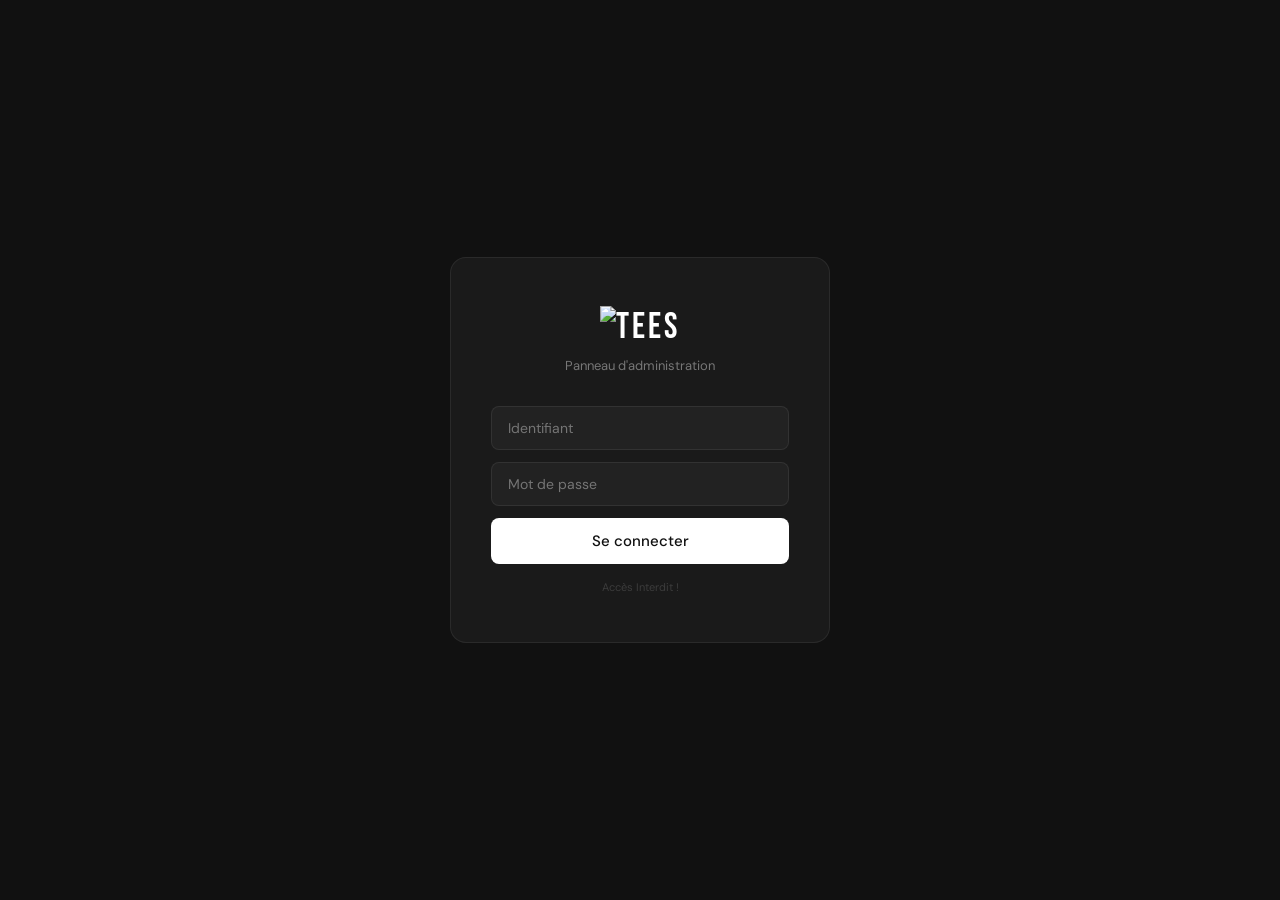
==== commit 2ce1eaf4: "Add files via upload" ====
--- a/admin.html
+++ b/admin.html
@@ -4,10 +4,10 @@
 <meta charset="UTF-8">
 <meta name="viewport" content="width=device-width, initial-scale=1.0">
 <title>3DROP — Admin</title>
-<link rel="icon" type="image/png" sizes="32x32" href="/3drop_img/forme-de-lemurien.png">
+<link rel="icon" type="image/png" sizes="32x32" href="/tees_img/forme-de-lemurien.png">
 <link href="https://fonts.googleapis.com/css2?family=Bebas+Neue&family=DM+Sans:wght@300;400;500&display=swap" rel="stylesheet">
 <style>
-:root{--orange:#D85A30;--orange-dim:rgba(216,90,48,0.12);--dark:#111;--dark2:#1a1a1a;--dark3:#222;--dark4:#2a2a2a;--border:rgba(255,255,255,0.07);--gray:#777;--white:#fff;--green:#3DB887;--green-dim:rgba(61,184,135,0.12);--red:#E05252;--red-dim:rgba(224,82,82,0.12);--blue:#7EB8F7;--blue-dim:rgba(126,184,247,0.12);--radius:10px;}
+:root{--orange:#2a9c7a;--orange-dim:rgba(216,90,48,0.12);--dark:#111;--dark2:#1a1a1a;--dark3:#222;--dark4:#2a2a2a;--border:rgba(255,255,255,0.07);--gray:#777;--white:#ffffff;--green:#3DB887;--green-dim:rgba(61,184,135,0.12);--red:#E05252;--red-dim:rgba(224,82,82,0.12);--blue:#7EB8F7;--blue-dim:rgba(126,184,247,0.12);--radius:10px;}
 *{margin:0;padding:0;box-sizing:border-box;}
 body{font-family:'DM Sans',sans-serif;background:var(--dark);color:var(--white);min-height:100vh;}
 
@@ -19,7 +19,7 @@
 .login-sub{font-size:13px;color:var(--gray);margin-bottom:32px;}
 .login-input{width:100%;background:var(--dark3);border:1px solid var(--border);border-radius:8px;padding:12px 16px;color:var(--white);font-size:14px;font-family:'DM Sans',sans-serif;outline:none;margin-bottom:12px;transition:border-color .2s;}
 .login-input:focus{border-color:var(--orange);}
-.login-btn{width:100%;background:var(--orange);color:var(--white);border:none;padding:13px;border-radius:8px;font-size:15px;font-weight:500;cursor:pointer;font-family:'DM Sans',sans-serif;transition:opacity .2s;}
+.login-btn{width:100%;background:var(--white);color:var(--dark);border:none;padding:13px;border-radius:8px;font-size:15px;font-weight:500;cursor:pointer;font-family:'DM Sans',sans-serif;transition:opacity .2s;}
 .login-btn:hover{opacity:.85;}
 .login-error{font-size:12px;color:var(--red);margin-top:10px;display:none;}
 .login-hint{font-size:11px;color:rgba(255,255,255,0.15);margin-top:16px;}
@@ -140,7 +140,7 @@
 <!-- LOGIN -->
 <div id="login-screen">
   <div class="login-box">
-    <div class="login-logo"><span>3</span>DROP</div>
+    <div class="login-logo"><img src="https://res.cloudinary.com/deipbhmsn/image/upload/v1780398710/TeesTxt_ztobfv.png" height="70" alt="Tees"></div>
     <div class="login-sub">Panneau d'administration</div>
     <input type="text" class="login-input" placeholder="Identifiant" id="l-user" onkeydown="if(event.key==='Enter')doLogin()">
     <input type="password" class="login-input" placeholder="Mot de passe" id="l-pass" onkeydown="if(event.key==='Enter')doLogin()">
@@ -154,7 +154,7 @@
 <div id="app">
   <div class="sidebar">
     <div class="sidebar-logo">
-      <div class="logo"><img src="/3drop_img/forme-de-lemurien.png" style="width: 32px; height: 32px; margin-right: 3px;" alt=""><span>3</span>DROP</div>
+      <div class="logo"><img src="https://res.cloudinary.com/deipbhmsn/image/upload/v1780398710/TeesTxt_ztobfv.png" height="50" alt="Tees"></div>
       <div class="role">Administration</div>
     </div>
     <nav class="sidebar-nav">
@@ -362,7 +362,7 @@
             </div>
             <div class="form-group" style="margin:0;">
               <label class="form-label">Lien de redirection (optionnel)</label>
-              <input type="text" class="form-control form-control-full" id="notif-url" placeholder="Ex: https://www.3drop.ci/#commande">
+              <input type="text" class="form-control form-control-full" id="notif-url" placeholder="Ex: https://www.tees.ci/#commande">
             </div>
           </div>
 
@@ -488,7 +488,7 @@
 
 <script src="firebase.js"></script>
 <script>
-const USERS = {admin: '3drop2026', manager: '3drop2026'};
+const USERS = {admin: 'Tees2026', manager: 'Tees2026'};
 // Endpoint of your deployed notification HTTP function (leave empty to use WhatsApp click-to-chat)
 const NOTIF_ENDPOINT = ''; // e.g. https://us-central1-yourproj.cloudfunctions.net/sendAck
 let lastCreatedCode = '';
@@ -935,11 +935,11 @@
 
 // Templates de messages rapides
 const TEMPLATES = {
-  promo:   { titre: '🔥 Offre weekend 3DROP !',        message: 'Profitez de -10% ce weekend avec le code DROP10. Valable jusqu\'à dimanche minuit !', url: 'https://www.3drop.store/#commande' },
-  nouveau: { titre: '🎨 Nouveau design disponible !',   message: 'On vient d\'ajouter de nouveaux coloris et styles. Venez personnaliser votre t-shirt avant rupture de stock.', url: 'https://www.3drop.store' },
-  groupe:  { titre: '💼 Commandes groupées : -20%',     message: 'Vous avez une équipe ou un événement ? 3DROP vous offre des tarifs spéciaux dès 10 t-shirts. Demandez un devis gratuit.', url: 'https://www.3drop.store/#contact' },
-  avis:    { titre: '❤️ Votre avis compte pour nous',   message: 'Vous avez reçu votre t-shirt 3DROP ? Laissez-nous un avis en 30 secondes. Ça nous aide énormément !', url: 'https://www.3drop.store/#avis' },
-  relance: { titre: '👋 On vous a pas vu depuis un moment !', message: 'Revenez sur 3DROP — on a de nouveaux designs et une surprise pour vous. Votre prochain t-shirt n\'attend que votre idée.', url: 'https://www.3drop.store' },
+  promo:   { titre: '🔥 Offre weekend 3DROP !',        message: 'Profitez de -10% ce weekend avec le code DROP10. Valable jusqu\'à dimanche minuit !', url: 'https://www.tees.store/#commande' },
+  nouveau: { titre: '🎨 Nouveau design disponible !',   message: 'On vient d\'ajouter de nouveaux coloris et styles. Venez personnaliser votre t-shirt avant rupture de stock.', url: 'https://www.tees.store' },
+  groupe:  { titre: '💼 Commandes groupées : -20%',     message: 'Vous avez une équipe ou un événement ? 3DROP vous offre des tarifs spéciaux dès 10 t-shirts. Demandez un devis gratuit.', url: 'https://www.tees.store/#contact' },
+  avis:    { titre: '❤️ Votre avis compte pour nous',   message: 'Vous avez reçu votre t-shirt 3DROP ? Laissez-nous un avis en 30 secondes. Ça nous aide énormément !', url: 'https://www.tees.store/#avis' },
+  relance: { titre: '👋 On vous a pas vu depuis un moment !', message: 'Revenez sur 3DROP — on a de nouveaux designs et une surprise pour vous. Votre prochain t-shirt n\'attend que votre idée.', url: 'https://www.tees.store' },
 };
 
 function useTemplate(key) {
